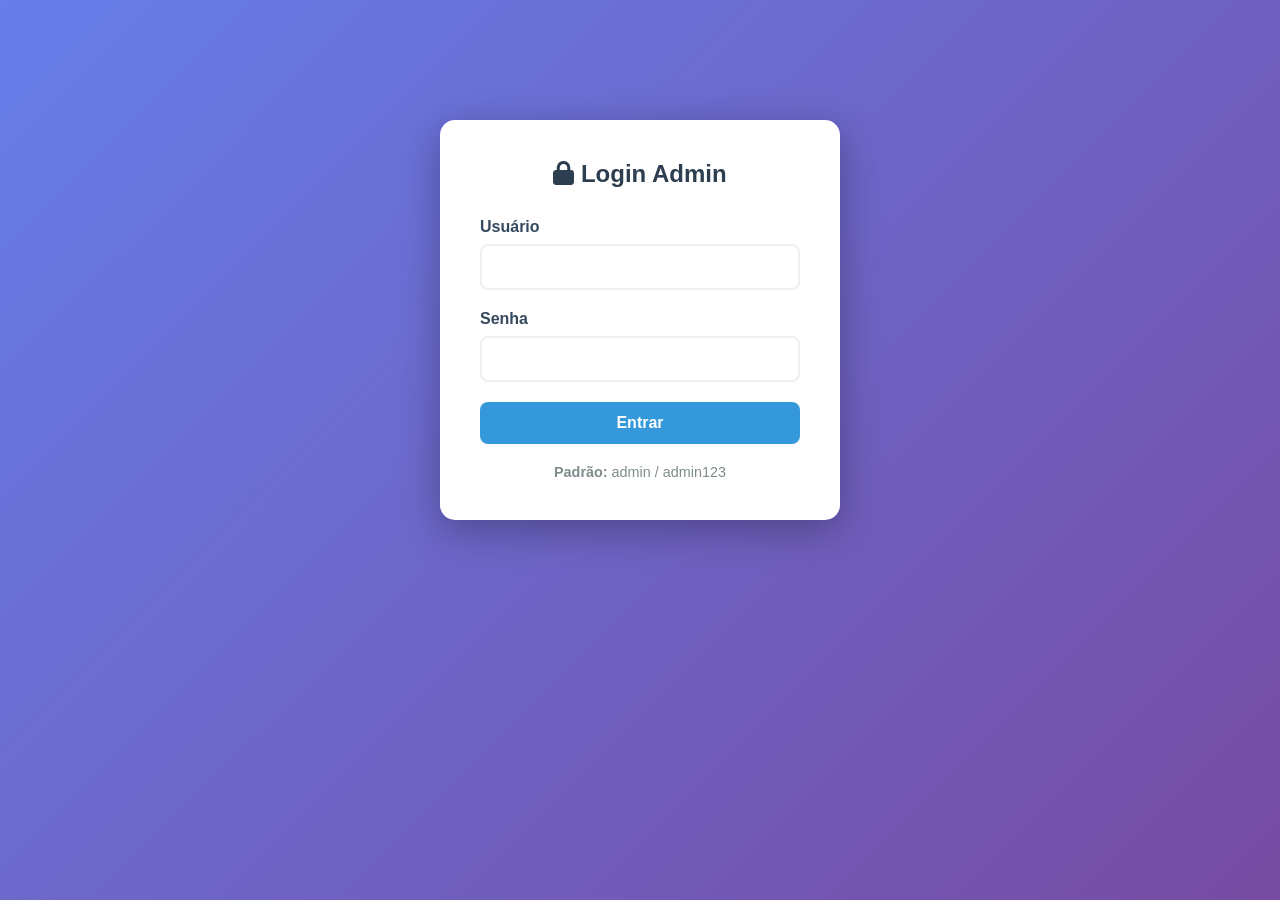
==== admin.html @ 09e3b67e "Initial commit" ====
<!DOCTYPE html>
<html lang="pt-BR">
<head>
  <meta charset="UTF-8">
  <meta name="viewport" content="width=device-width, initial-scale=1.0">
  <title>Painel Administrativo - Blog</title>
  <link rel="stylesheet" href="https://cdnjs.cloudflare.com/ajax/libs/font-awesome/6.4.0/css/all.min.css">
  <style>
    * {
      margin: 0;
      padding: 0;
      box-sizing: border-box;
    }

    :root {
      --primary: #2c3e50;
      --secondary: #3498db;
      --success: #27ae60;
      --danger: #e74c3c;
      --warning: #f39c12;
      --light: #ecf0f1;
      --dark: #34495e;
    }

    body {
      font-family: 'Segoe UI', Tahoma, Geneva, Verdana, sans-serif;
      background: linear-gradient(135deg, #667eea 0%, #764ba2 100%);
      min-height: 100vh;
      padding: 20px;
    }

    /* ==================== LOGIN ==================== */
    .login-container {
      max-width: 400px;
      margin: 100px auto;
      background: white;
      padding: 40px;
      border-radius: 15px;
      box-shadow: 0 10px 40px rgba(0,0,0,0.3);
    }

    .login-container h2 {
      text-align: center;
      color: var(--primary);
      margin-bottom: 30px;
    }

    .login-container .form-group {
      margin-bottom: 20px;
    }

    .login-container label {
      display: block;
      margin-bottom: 8px;
      color: var(--dark);
      font-weight: 600;
    }

    .login-container input {
      width: 100%;
      padding: 12px;
      border: 2px solid var(--light);
      border-radius: 8px;
      font-size: 1rem;
      transition: border-color 0.3s;
    }

    .login-container input:focus {
      outline: none;
      border-color: var(--secondary);
    }

    .login-container button {
      width: 100%;
      padding: 12px;
      background: var(--secondary);
      color: white;
      border: none;
      border-radius: 8px;
      font-size: 1rem;
      font-weight: 600;
      cursor: pointer;
      transition: background 0.3s;
    }

    .login-container button:hover {
      background: #2980b9;
    }

    .error-message {
      color: var(--danger);
      text-align: center;
      margin-top: 15px;
      display: none;
    }

    /* ==================== ADMIN PANEL ==================== */
    .admin-panel {
      display: none;
      max-width: 1400px;
      margin: 0 auto;
    }

    .admin-header {
      background: white;
      padding: 20px 30px;
      border-radius: 15px;
      margin-bottom: 30px;
      display: flex;
      justify-content: space-between;
      align-items: center;
      box-shadow: 0 4px 15px rgba(0,0,0,0.1);
    }

    .admin-header h1 {
      color: var(--primary);
      font-size: 1.8rem;
    }

    .btn-logout {
      padding: 10px 20px;
      background: var(--danger);
      color: white;
      border: none;
      border-radius: 8px;
      cursor: pointer;
      font-weight: 600;
      transition: background 0.3s;
    }

    .btn-logout:hover {
      background: #c0392b;
    }

    .admin-content {
      display: grid;
      grid-template-columns: 1fr 2fr;
      gap: 30px;
    }

    /* ==================== FORM ==================== */
    .blog-form-container {
      background: white;
      padding: 30px;
      border-radius: 15px;
      box-shadow: 0 4px 15px rgba(0,0,0,0.1);
      height: fit-content;
    }

    .blog-form-container h2 {
      color: var(--primary);
      margin-bottom: 25px;
      font-size: 1.5rem;
    }

    .form-group {
      margin-bottom: 20px;
    }

    .form-group label {
      display: block;
      margin-bottom: 8px;
      color: var(--dark);
      font-weight: 600;
    }

    .form-group input,
    .form-group textarea,
    .form-group select {
      width: 100%;
      padding: 12px;
      border: 2px solid var(--light);
      border-radius: 8px;
      font-size: 1rem;
      font-family: inherit;
      transition: border-color 0.3s;
    }

    .form-group input:focus,
    .form-group textarea:focus,
    .form-group select:focus {
      outline: none;
      border-color: var(--secondary);
    }

    .form-group textarea {
      resize: vertical;
      min-height: 120px;
    }

    .image-upload {
      border: 2px dashed var(--light);
      padding: 30px;
      text-align: center;
      border-radius: 8px;
      cursor: pointer;
      transition: all 0.3s;
    }

    .image-upload:hover {
      border-color: var(--secondary);
      background: #f8f9fa;
    }

    .image-upload i {
      font-size: 3rem;
      color: var(--secondary);
      margin-bottom: 10px;
    }

    .image-preview {
      margin-top: 15px;
      max-width: 100%;
      border-radius: 8px;
      display: none;
    }

    .btn-submit {
      width: 100%;
      padding: 15px;
      background: var(--success);
      color: white;
      border: none;
      border-radius: 8px;
      font-size: 1rem;
      font-weight: 600;
      cursor: pointer;
      transition: background 0.3s;
      margin-top: 10px;
    }

    .btn-submit:hover {
      background: #229954;
    }

    .btn-cancel {
      width: 100%;
      padding: 15px;
      background: var(--light);
      color: var(--dark);
      border: none;
      border-radius: 8px;
      font-size: 1rem;
      font-weight: 600;
      cursor: pointer;
      transition: background 0.3s;
      margin-top: 10px;
    }

    .btn-cancel:hover {
      background: #d5dbdb;
    }

    /* ==================== POSTS LIST ==================== */
    .posts-list-container {
      background: white;
      padding: 30px;
      border-radius: 15px;
      box-shadow: 0 4px 15px rgba(0,0,0,0.1);
    }

    .posts-list-container h2 {
      color: var(--primary);
      margin-bottom: 25px;
      font-size: 1.5rem;
    }

    .post-item {
      background: #f8f9fa;
      padding: 20px;
      border-radius: 10px;
      margin-bottom: 15px;
      display: flex;
      justify-content: space-between;
      align-items: center;
      transition: transform 0.3s;
    }

    .post-item:hover {
      transform: translateX(5px);
      box-shadow: 0 2px 10px rgba(0,0,0,0.1);
    }

    .post-info h3 {
      color: var(--primary);
      margin-bottom: 5px;
      font-size: 1.1rem;
    }

    .post-info p {
      color: var(--dark);
      font-size: 0.9rem;
      margin-bottom: 8px;
    }

    .post-date {
      font-size: 0.85rem;
      color: #7f8c8d;
    }

    .post-actions {
      display: flex;
      gap: 10px;
    }

    .btn-edit,
    .btn-delete {
      padding: 8px 15px;
      border: none;
      border-radius: 6px;
      cursor: pointer;
      font-weight: 600;
      transition: all 0.3s;
    }

    .btn-edit {
      background: var(--warning);
      color: white;
    }

    .btn-edit:hover {
      background: #d68910;
    }

    .btn-delete {
      background: var(--danger);
      color: white;
    }

    .btn-delete:hover {
      background: #c0392b;
    }

    .empty-state {
      text-align: center;
      padding: 60px 20px;
      color: #7f8c8d;
    }

    .empty-state i {
      font-size: 4rem;
      margin-bottom: 20px;
      opacity: 0.3;
    }

    /* ==================== RESPONSIVO ==================== */
    @media (max-width: 968px) {
      .admin-content {
        grid-template-columns: 1fr;
      }
    }

    .success-message {
      background: var(--success);
      color: white;
      padding: 15px;
      border-radius: 8px;
      margin-bottom: 20px;
      display: none;
      animation: slideDown 0.3s ease;
    }

    @keyframes slideDown {
      from {
        transform: translateY(-20px);
        opacity: 0;
      }
      to {
        transform: translateY(0);
        opacity: 1;
      }
    }
  </style>
</head>
<body>
  <!-- ==================== TELA DE LOGIN ==================== -->
  <div class="login-container" id="loginContainer">
    <h2><i class="fas fa-lock"></i> Login Admin</h2>
    <form id="loginForm">
      <div class="form-group">
        <label for="username">Usuário</label>
        <input type="text" id="username" required>
      </div>
      <div class="form-group">
        <label for="password">Senha</label>
        <input type="password" id="password" required>
      </div>
      <button type="submit">Entrar</button>
      <p class="error-message" id="errorMessage">Usuário ou senha incorretos!</p>
    </form>
    <p style="margin-top: 20px; text-align: center; color: #7f8c8d; font-size: 0.9rem;">
      <strong>Padrão:</strong> admin / admin123
    </p>
  </div>

  <!-- ==================== PAINEL ADMIN ==================== -->
  <div class="admin-panel" id="adminPanel">
    <div class="admin-header">
      <h1><i class="fas fa-blog"></i> Gerenciar Blog</h1>
      <button class="btn-logout" id="btnLogout">
        <i class="fas fa-sign-out-alt"></i> Sair
      </button>
    </div>

    <div class="admin-content">
      <!-- FORMULÁRIO -->
      <div class="blog-form-container">
        <h2 id="formTitle">
          <i class="fas fa-plus-circle"></i> Novo Post
        </h2>
        
        <div class="success-message" id="successMessage">
          <i class="fas fa-check-circle"></i> Post salvo com sucesso!
        </div>

        <form id="blogForm">
          <input type="hidden" id="postId">
          
          <div class="form-group">
            <label for="postTitle">Título do Post *</label>
            <input type="text" id="postTitle" required placeholder="Ex: A importância da cirurgia ortognática">
          </div>

          <div class="form-group">
            <label for="postExcerpt">Resumo *</label>
            <textarea id="postExcerpt" required placeholder="Breve descrição do post (1-2 linhas)"></textarea>
          </div>

          <div class="form-group">
            <label for="postContent">Conteúdo Completo *</label>
            <textarea id="postContent" required placeholder="Escreva o conteúdo completo do post aqui..." rows="8"></textarea>
          </div>

          <div class="form-group">
            <label for="postCategory">Categoria</label>
            <select id="postCategory">
              <option value="Cirurgia Ortognática">Cirurgia Ortognática</option>
              <option value="ATM">Tratamento de ATM</option>
              <option value="Pacientes Especiais">Pacientes Especiais</option>
              <option value="Dicas">Dicas e Cuidados</option>
              <option value="Novidades">Novidades</option>
            </select>
          </div>

          <div class="form-group">
            <label>Imagem do Post</label>
            <div class="image-upload" id="imageUpload">
              <i class="fas fa-cloud-upload-alt"></i>
              <p>Clique ou arraste uma imagem</p>
              <input type="file" id="postImage" accept="image/*" style="display: none;">
            </div>
            <img id="imagePreview" class="image-preview" alt="Preview">
          </div>

          <button type="submit" class="btn-submit">
            <i class="fas fa-save"></i> Publicar Post
          </button>
          <button type="button" class="btn-cancel" id="btnCancel" style="display: none;">
            <i class="fas fa-times"></i> Cancelar Edição
          </button>
        </form>
      </div>

      <!-- LISTA DE POSTS -->
      <div class="posts-list-container">
        <h2><i class="fas fa-list"></i> Posts Publicados</h2>
        <div id="postsList"></div>
      </div>
    </div>
  </div>

  <script src="admin.js"></script>
</body>
</html>
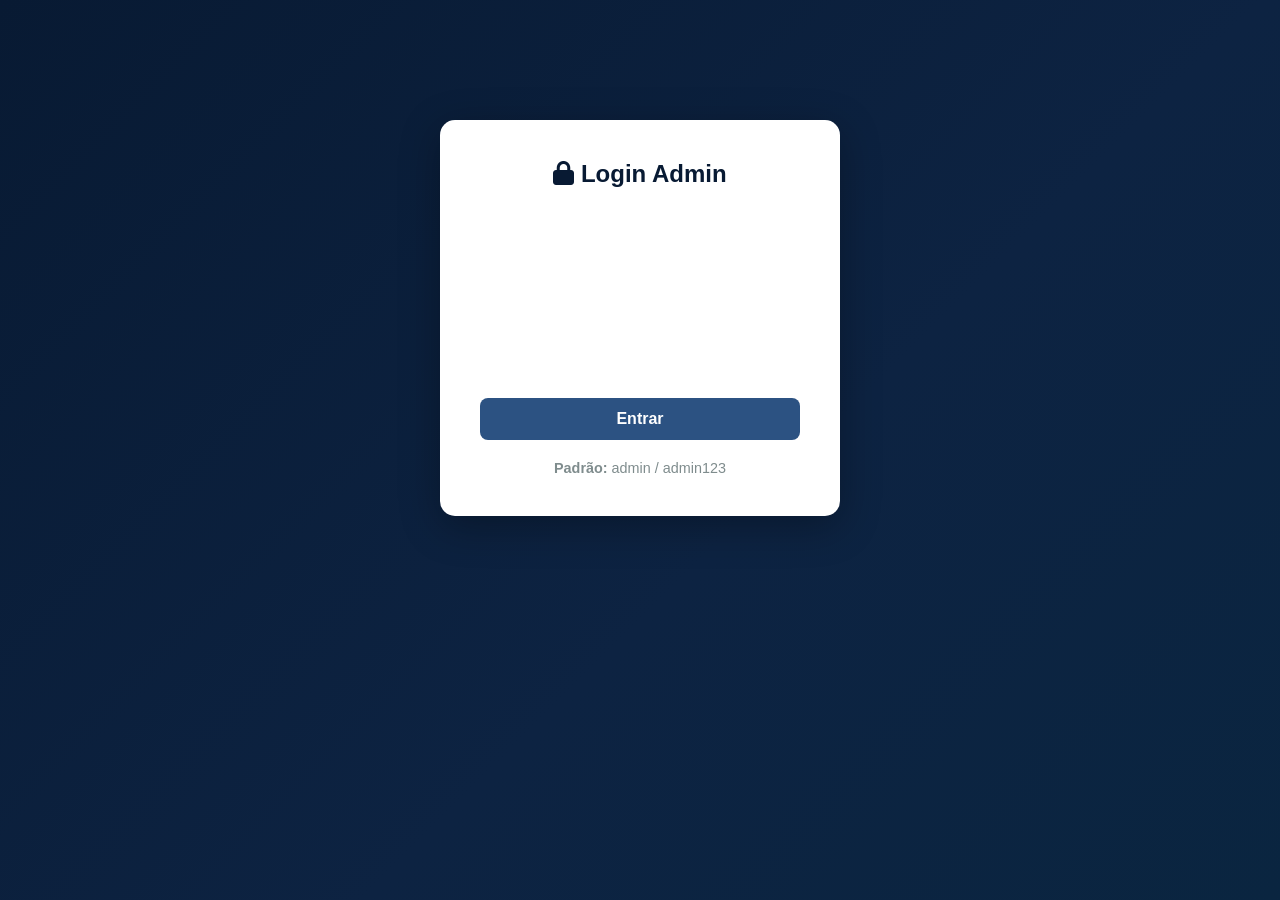
==== commit 38fd3040: "Ajusta fluxo admin, visual e textos do blog" ====
--- a/admin.html
+++ b/admin.html
@@ -1,4 +1,4 @@
-<!DOCTYPE html>
+﻿<!DOCTYPE html>
 <html lang="pt-BR">
 <head>
   <meta charset="UTF-8">
@@ -13,8 +13,8 @@
     }
 
     :root {
-      --primary: #2c3e50;
-      --secondary: #3498db;
+      --primary: #081a33;
+      --secondary: #2c5282;
       --success: #27ae60;
       --danger: #e74c3c;
       --warning: #f39c12;
@@ -24,7 +24,7 @@
 
     body {
       font-family: 'Segoe UI', Tahoma, Geneva, Verdana, sans-serif;
-      background: linear-gradient(135deg, #667eea 0%, #764ba2 100%);
+      background: linear-gradient(135deg, #081a33 0%, #0d2342 58%, #0a2540 100%);
       min-height: 100vh;
       padding: 20px;
     }
@@ -70,6 +70,34 @@
       border-color: var(--secondary);
     }
 
+    .password-input-wrapper {
+      position: relative;
+      display: flex;
+      align-items: center;
+    }
+
+    .password-input-wrapper input {
+      padding-right: 44px;
+    }
+
+    .btn-toggle-password {
+      position: absolute;
+      right: 12px;
+      width: auto !important;
+      background: transparent !important;
+      border: none;
+      color: #7f8c8d;
+      cursor: pointer;
+      padding: 0;
+      line-height: 1;
+      font-size: 1rem;
+    }
+
+    .btn-toggle-password:hover {
+      color: var(--secondary);
+      background: transparent !important;
+    }
+
     .login-container button {
       width: 100%;
       padding: 12px;
@@ -102,18 +130,19 @@
     }
 
     .admin-header {
-      background: white;
+      background: rgba(255, 255, 255, 0.06);
+      border: 1px solid rgba(255, 255, 255, 0.14);
       padding: 20px 30px;
       border-radius: 15px;
       margin-bottom: 30px;
       display: flex;
       justify-content: space-between;
       align-items: center;
-      box-shadow: 0 4px 15px rgba(0,0,0,0.1);
+      box-shadow: 0 10px 30px rgba(0,0,0,0.35);
     }
 
     .admin-header h1 {
-      color: var(--primary);
+      color: #ffffff;
       font-size: 1.8rem;
     }
 
@@ -140,15 +169,16 @@
 
     /* ==================== FORM ==================== */
     .blog-form-container {
-      background: white;
+      background: rgba(255, 255, 255, 0.06);
+      border: 1px solid rgba(255, 255, 255, 0.14);
       padding: 30px;
       border-radius: 15px;
-      box-shadow: 0 4px 15px rgba(0,0,0,0.1);
+      box-shadow: 0 10px 30px rgba(0,0,0,0.28);
       height: fit-content;
     }
 
     .blog-form-container h2 {
-      color: var(--primary);
+      color: #ffffff;
       margin-bottom: 25px;
       font-size: 1.5rem;
     }
@@ -160,7 +190,7 @@
     .form-group label {
       display: block;
       margin-bottom: 8px;
-      color: var(--dark);
+      color: rgba(255, 255, 255, 0.92);
       font-weight: 600;
     }
 
@@ -169,7 +199,9 @@
     .form-group select {
       width: 100%;
       padding: 12px;
-      border: 2px solid var(--light);
+      border: 1px solid rgba(255, 255, 255, 0.18);
+      background: rgba(255, 255, 255, 0.08);
+      color: #ffffff;
       border-radius: 8px;
       font-size: 1rem;
       font-family: inherit;
@@ -180,7 +212,12 @@
     .form-group textarea:focus,
     .form-group select:focus {
       outline: none;
-      border-color: var(--secondary);
+      border-color: #d4af37;
+    }
+
+    .form-group input::placeholder,
+    .form-group textarea::placeholder {
+      color: rgba(255, 255, 255, 0.6);
     }
 
     .form-group textarea {
@@ -195,6 +232,8 @@
       border-radius: 8px;
       cursor: pointer;
       transition: all 0.3s;
+      position: relative;
+      overflow: hidden;
     }
 
     .image-upload:hover {
@@ -206,6 +245,15 @@
       font-size: 3rem;
       color: var(--secondary);
       margin-bottom: 10px;
+    }
+
+    .image-input-overlay {
+      position: absolute;
+      inset: 0;
+      width: 100%;
+      height: 100%;
+      opacity: 0;
+      cursor: pointer;
     }
 
     .image-preview {
@@ -253,20 +301,22 @@
 
     /* ==================== POSTS LIST ==================== */
     .posts-list-container {
-      background: white;
+      background: rgba(255, 255, 255, 0.06);
+      border: 1px solid rgba(255, 255, 255, 0.14);
       padding: 30px;
       border-radius: 15px;
-      box-shadow: 0 4px 15px rgba(0,0,0,0.1);
+      box-shadow: 0 10px 30px rgba(0,0,0,0.28);
     }
 
     .posts-list-container h2 {
-      color: var(--primary);
+      color: #ffffff;
       margin-bottom: 25px;
       font-size: 1.5rem;
     }
 
     .post-item {
-      background: #f8f9fa;
+      background: rgba(8, 26, 51, 0.76);
+      border: 1px solid rgba(255, 255, 255, 0.08);
       padding: 20px;
       border-radius: 10px;
       margin-bottom: 15px;
@@ -282,13 +332,13 @@
     }
 
     .post-info h3 {
-      color: var(--primary);
+      color: #ffffff;
       margin-bottom: 5px;
       font-size: 1.1rem;
     }
 
     .post-info p {
-      color: var(--dark);
+      color: rgba(255, 255, 255, 0.72);
       font-size: 0.9rem;
       margin-bottom: 8px;
     }
@@ -383,7 +433,12 @@
       </div>
       <div class="form-group">
         <label for="password">Senha</label>
-        <input type="password" id="password" required>
+        <div class="password-input-wrapper">
+          <input type="password" id="password" required>
+          <button type="button" class="btn-toggle-password" id="togglePasswordBtn" title="Mostrar/ocultar senha" aria-label="Mostrar ou ocultar senha">
+            <i class="fas fa-eye" id="passwordEyeIcon"></i>
+          </button>
+        </div>
       </div>
       <button type="submit">Entrar</button>
       <p class="error-message" id="errorMessage">Usuário ou senha incorretos!</p>
@@ -423,7 +478,7 @@
 
           <div class="form-group">
             <label for="postExcerpt">Resumo *</label>
-            <textarea id="postExcerpt" required placeholder="Breve descrição do post (1-2 linhas)"></textarea>
+            <textarea id="postExcerpt" required placeholder="Breve descrição do post"></textarea>
           </div>
 
           <div class="form-group">
@@ -447,7 +502,7 @@
             <div class="image-upload" id="imageUpload">
               <i class="fas fa-cloud-upload-alt"></i>
               <p>Clique ou arraste uma imagem</p>
-              <input type="file" id="postImage" accept="image/*" style="display: none;">
+              <input type="file" id="postImage" class="image-input-overlay" accept="image/*">
             </div>
             <img id="imagePreview" class="image-preview" alt="Preview">
           </div>
@@ -469,6 +524,8 @@
     </div>
   </div>
 
-  <script src="admin.js"></script>
+  <script src="admin.js?v=20261001-1910"></script>
 </body>
 </html>
+
+
